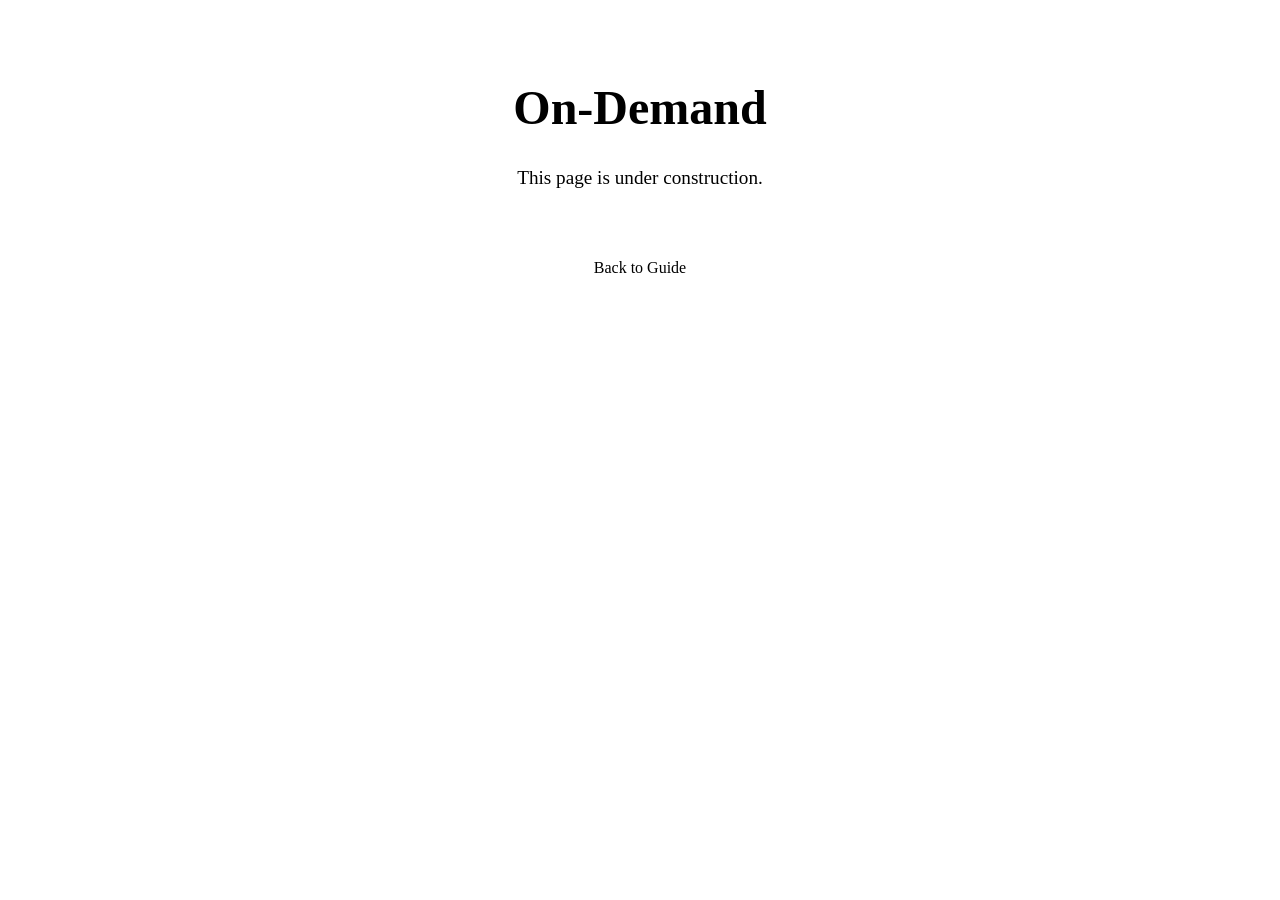
==== ondemand.html @ 745fb3fc "Initial ondemand.html Upload" ====
<!DOCTYPE html>
<html lang="en">
<head>
    <meta charset="UTF-8">
    <meta name="viewport" content="width=device-width, initial-scale=1.0">
    <title>On-Demand</title>
    <link rel="stylesheet" href="css/style.css">
    <style>
        .ondemand-container {
            padding: 40px;
            text-align: center;
        }
        .ondemand-container h1 {
            color: var(--accent-color);
            font-size: 3em;
        }
        .ondemand-container p {
            font-size: 1.2em;
        }
        .back-link {
            display: inline-block;
            margin-top: 40px;
            padding: 10px 20px;
            background-color: var(--secondary-bg);
            color: var(--text-color);
            text-decoration: none;
            border-radius: 8px;
        }
    </style>
</head>
<body>
    <div class="ondemand-container">
        <h1>On-Demand</h1>
        <p>This page is under construction.</p>
        <a href="index.html" class="back-link">Back to Guide</a>
    </div>
</body>
</html>
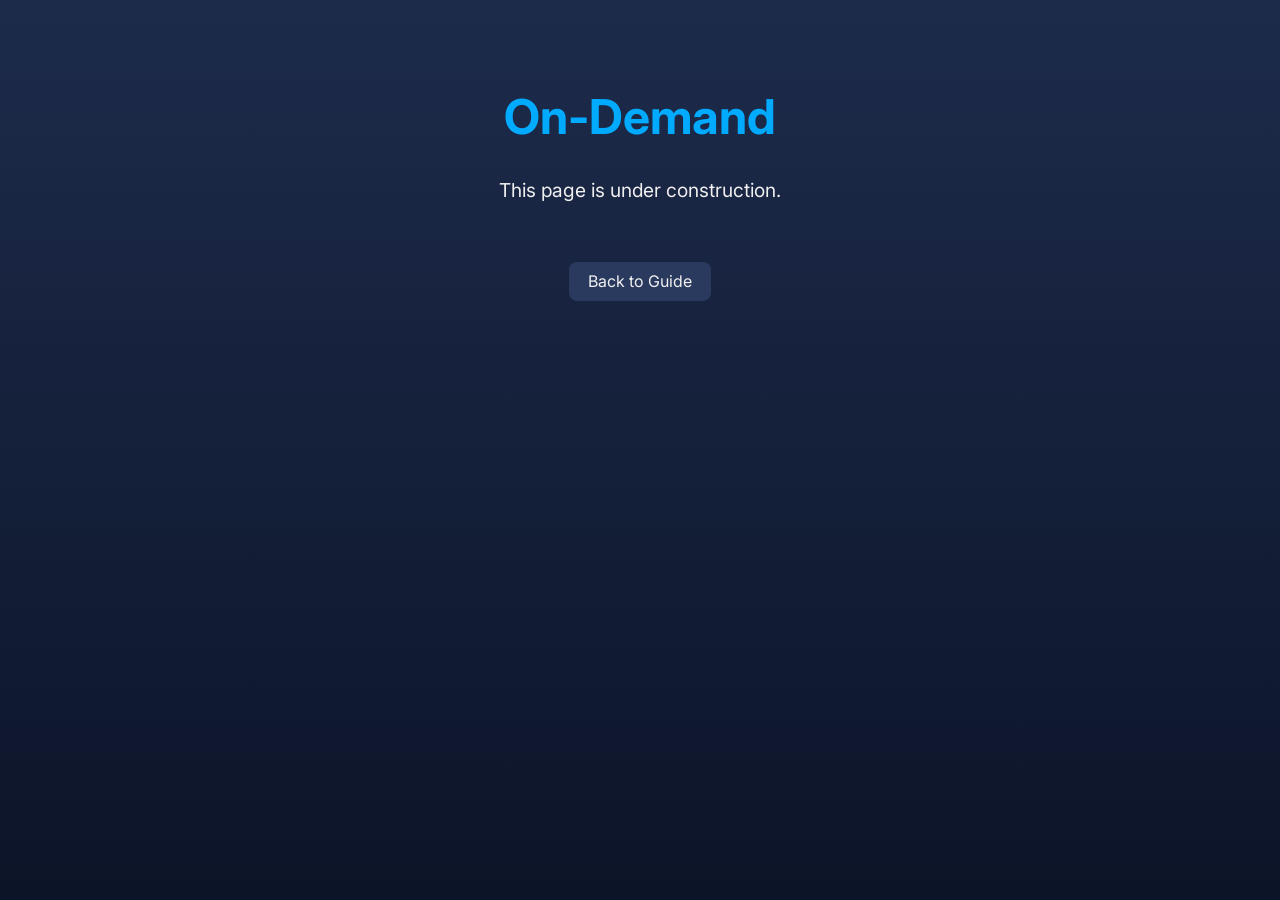
==== commit 07b06e84: "Update ondemand.html with new bug fixes Scripts and CSS were fixed, keeping ondemand page up to date" ====
--- a/ondemand.html
+++ b/ondemand.html
@@ -7,7 +7,7 @@
     <link rel="stylesheet" href="css/style.css">
     <style>
         .ondemand-container {
-            padding: 40px;
+            padding: 2.5rem;
             text-align: center;
         }
         .ondemand-container h1 {
@@ -19,12 +19,12 @@
         }
         .back-link {
             display: inline-block;
-            margin-top: 40px;
-            padding: 10px 20px;
+            margin-top: 2.5rem;
+            padding: 0.6rem 1.2rem;
             background-color: var(--secondary-bg);
             color: var(--text-color);
             text-decoration: none;
-            border-radius: 8px;
+            border-radius: 0.5rem;
         }
     </style>
 </head>
@@ -34,5 +34,28 @@
         <p>This page is under construction.</p>
         <a href="index.html" class="back-link">Back to Guide</a>
     </div>
+
+    <script>
+        async function applyTheme() {
+            try {
+                const response = await fetch('config.xml');
+                if (!response.ok) return;
+                const xmlString = await response.text();
+                const parser = new DOMParser();
+                const xmlDoc = parser.parseFromString(xmlString, "application/xml");
+                
+                const colorNodes = xmlDoc.querySelectorAll('colors *');
+                colorNodes.forEach(node => {
+                    const key = `--${node.tagName.toLowerCase()}`;
+                    const value = node.textContent;
+                    document.documentElement.style.setProperty(key.replace(/([a-z])([A-Z])/g, '$1-$2'), value);
+                });
+            } catch (err) {
+                console.error("Could not load theme:", err);
+            }
+        }
+        applyTheme();
+    </script>
 </body>
 </html>
+
--- a/css/style.css
+++ b/css/style.css
@@ -0,0 +1,366 @@
+@import url('https://fonts.googleapis.com/css2?family=Inter:wght@400;700&display=swap');
+
+:root {
+    --primary-bg-start: #1d2b4b;
+    --primary-bg-end: #0c1428;
+    --secondary-bg: #2a3a5e;
+    --tertiary-bg: #4d648d;
+    --accent-color: #00aaff;
+    --text-color: #f0f0f0;
+    --live-bg: #78909c;
+    --past-bg: #263238;
+    --font-main: 'Inter', sans-serif;
+    --row-height: 85px;
+}
+
+body {
+    background-color: var(--primary-bg-end);
+    background-image: linear-gradient(180deg, var(--primary-bg-start) 0%, var(--primary-bg-end) 100%);
+    color: var(--text-color);
+    font-family: var(--font-main);
+    font-size: 16px;
+    margin: 0;
+    padding: 15px;
+    overflow: hidden;
+    height: 100vh;
+    box-sizing: border-box;
+}
+
+#app-container {
+    transition: filter 0.3s ease-in-out;
+}
+#app-container.blurred {
+    filter: blur(8px) brightness(0.4);
+}
+
+.guide-wrapper {
+    display: flex;
+    flex-direction: column;
+    height: 100%;
+}
+
+#guide-header {
+    display: flex;
+    justify-content: space-between;
+    align-items: center;
+    font-size: 1.5em;
+    font-weight: 700;
+    color: var(--text-color);
+    padding-bottom: 10px;
+    border-bottom: 1px solid var(--tertiary-bg);
+    flex-shrink: 0;
+}
+
+.header-left, .header-right {
+    display: flex;
+    align-items: center;
+    gap: 15px;
+}
+
+#guide-logo-placeholder {
+    width: 220px;
+    height: 50px;
+    background-size: contain;
+    background-repeat: no-repeat;
+    background-position: left center;
+    border: 2px dashed var(--tertiary-bg);
+    border-radius: 8px;
+}
+
+#info-cluster {
+    display: flex;
+    align-items: center;
+    gap: 15px;
+    font-size: 0.8em;
+    font-weight: 400;
+}
+
+#current-program-details {
+    display: grid;
+    grid-template-columns: 140px 1fr 280px;
+    gap: 20px;
+    padding: 20px;
+    background-image: linear-gradient(180deg, var(--secondary-bg) 0%, #1e2444 100%);
+    border: 1px solid var(--tertiary-bg);
+    border-radius: 12px;
+    box-shadow: 0 4px 15px rgba(0,0,0,0.3);
+    flex-shrink: 0;
+    min-height: 180px;
+    align-items: center;
+}
+
+.details-poster-container {
+    width: 140px;
+    height: 180px;
+    background-color: var(--primary-bg-end);
+    border-radius: 8px;
+    overflow: hidden;
+}
+.details-poster-container img {
+    width: 100%;
+    height: 100%;
+    object-fit: cover;
+}
+
+.details-text-content {
+    display: flex;
+    flex-direction: column;
+    height: 100%;
+    min-height: 180px;
+}
+
+.details-channel-info {
+    display: flex;
+    align-items: center;
+    gap: 10px;
+    margin-bottom: 8px;
+}
+.details-channel-info img { max-height: 25px; }
+.details-channel-info span { font-size: 0.9em; opacity: 0.8; }
+
+.details-text-content h3 {
+    margin: 0 0 10px 0;
+    color: var(--accent-color);
+    font-size: 1.5em;
+}
+.details-text-content h3 .episode-num {
+    font-size: 0.7em;
+    color: var(--tertiary-bg);
+    margin-left: 8px;
+}
+
+.description-container {
+    height: 80px;
+    overflow: hidden;
+    position: relative;
+}
+.description-container p {
+    margin: 4px 0;
+    font-size: 0.9em;
+    position: absolute;
+    width: 100%;
+}
+.description-container p.autoscroll {
+    animation: scroll-text 15s linear infinite alternate;
+}
+@keyframes scroll-text {
+    from { transform: translateY(0%); }
+    to { transform: translateY(calc(-100% + 80px)); }
+}
+
+.details-timeslot {
+    font-size: 0.8em;
+    opacity: 0.8;
+    margin-top: auto;
+}
+
+#widget-slideshow-container {
+    width: 100%;
+    height: 100%;
+    border-radius: 8px;
+    position: relative;
+    overflow: hidden;
+    background-color: var(--primary-bg-end);
+}
+.widget-slide {
+    position: absolute;
+    width: 100%;
+    height: 100%;
+    padding: 15px;
+    box-sizing: border-box;
+    opacity: 0;
+    transition: opacity 0.5s ease-in-out;
+    display: flex;
+    flex-direction: column;
+}
+.widget-slide.active { opacity: 1; }
+.widget-title {
+    font-weight: bold;
+    color: var(--accent-color);
+    margin-bottom: 10px;
+    font-size: 0.9em;
+}
+#hourly-forecast-widget .forecast-items {
+    display: flex;
+    justify-content: space-around;
+    flex-grow: 1;
+}
+.forecast-item { text-align: center; font-size: 0.8em; }
+.forecast-item img { width: 40px; height: 40px; }
+#recommendation-widget .rec-show-title { font-weight: bold; }
+#recommendation-widget .rec-show-channel { font-size: 0.8em; opacity: 0.8; }
+
+#guide-body {
+    display: grid;
+    grid-template-columns: 240px 1fr;
+    grid-template-rows: 40px auto;
+    margin-top: 10px;
+    flex-grow: 1;
+    min-height: 0;
+}
+
+ #guide-corner {
+    grid-column: 1 / 2;
+    grid-row: 1 / 2;
+    background-color: var(--secondary-bg);
+    border-bottom: 1px solid var(--tertiary-bg);
+    border-top-left-radius: 8px;
+    display: flex;
+    align-items: center;
+    justify-content: center;
+    font-weight: bold;
+    color: var(--accent-color);
+}
+
+#time-bar {
+    grid-column: 2 / 3;
+    grid-row: 1 / 2;
+    background-color: var(--secondary-bg);
+    border-bottom: 1px solid var(--tertiary-bg);
+    border-top-right-radius: 8px;
+    overflow-x: hidden;
+}
+#time-bar-content {
+    display: flex;
+}
+
+.time-marker {
+    text-align: center;
+    padding-top: 10px;
+    font-size: 0.9em;
+    border-right: 1px solid var(--tertiary-bg);
+    flex-shrink: 0;
+}
+.time-marker:last-child { border-right: none; }
+
+#channel-list {
+    grid-column: 1 / 2;
+    grid-row: 2 / 3;
+    background-color: var(--secondary-bg);
+    overflow-y: scroll;
+     -ms-overflow-style: none;
+    scrollbar-width: none;
+    border-bottom-left-radius: 8px;
+    max-height: calc(5 * var(--row-height));
+}
+#channel-list::-webkit-scrollbar { display: none; }
+
+.channel-info {
+    height: var(--row-height);
+    display: flex;
+    align-items: center;
+    padding: 0 10px;
+    box-sizing: border-box;
+    border-bottom: 1px solid var(--tertiary-bg);
+    gap: 10px;
+    cursor: pointer;
+}
+.channel-info:hover { background-color: var(--tertiary-bg); }
+.channel-info img { height: 50px; width: 50px; object-fit: contain; flex-shrink: 0; }
+.channel-text { display: flex; align-items: baseline; gap: 8px; overflow: hidden; white-space: nowrap; }
+.channel-name { font-size: 1em; font-weight: bold; text-overflow: ellipsis; overflow: hidden; }
+.channel-number { font-size: 0.9em; opacity: 0.7; flex-shrink: 0; }
+
+#program-grid-container {
+    grid-column: 2 / 3;
+    grid-row: 2 / 3;
+    overflow: scroll;
+    position: relative;
+    background-color: rgba(12, 20, 40, 0.8);
+    border-bottom-right-radius: 8px;
+    max-height: calc(5 * var(--row-height));
+}
+#program-grid-container::-webkit-scrollbar { display: none; }
+
+#program-grid {
+    position: relative;
+    width: 600%;
+}
+
+.program-block {
+    position: absolute;
+    height: calc(var(--row-height) - 2px);
+    background-image: linear-gradient(to bottom, var(--secondary-bg), #22304d);
+    border: 1px solid var(--tertiary-bg);
+    border-radius: 6px;
+    overflow: hidden;
+    box-sizing: border-box;
+    cursor: pointer;
+    font-size: 1em;
+    color: var(--text-color);
+    transition: border-color 0.2s ease-in-out;
+    box-shadow: inset 0 1px 1px rgba(255,255,255,0.1);
+}
+.program-block.live { background-image: linear-gradient(to bottom, var(--live-bg), #5c7480); }
+.program-block.past { background-image: linear-gradient(to bottom, var(--past-bg), #1a2327); opacity: 0.7; }
+
+.program-block:hover, .program-block.selected { border-color: var(--accent-color); z-index: 5; }
+.program-block:hover .program-content, .program-block.selected .program-content { background-image: linear-gradient(to bottom, var(--tertiary-bg), #3c5074); }
+
+.program-content { padding: 8px; position: relative; height: 100%; box-sizing: border-box; border-radius: 5px; }
+.program-title { position: sticky; left: 8px; font-weight: bold; white-space: nowrap; overflow: hidden; text-overflow: ellipsis; margin-bottom: 4px; }
+.program-time { font-size: 0.8em; opacity: 0.8; }
+
+#menu-overlay {
+    position: fixed;
+    top: 0;
+    left: 0;
+    width: 100vw;
+    height: 100vh;
+    background-color: rgba(0,0,0,0.5);
+    opacity: 0;
+    visibility: hidden;
+    transition: opacity 0.3s ease-in-out, visibility 0.3s ease-in-out;
+    z-index: 99;
+}
+#menu-overlay.visible {
+    opacity: 1;
+    visibility: visible;
+}
+
+#side-menu {
+    position: fixed;
+    left: -300px; 
+    top: 0;
+    height: 100vh;
+    width: 280px;
+    background: rgba(20, 30, 60, 0.7); 
+    backdrop-filter: blur(15px); 
+    border-right: 1px solid var(--tertiary-bg);
+    box-shadow: 5px 0 25px rgba(0,0,0,0.3);
+    transition: left 0.4s cubic-bezier(0.25, 0.46, 0.45, 0.94);
+    z-index: 100;
+    padding: 20px;
+    box-sizing: border-box;
+}
+
+#side-menu.visible {
+    left: 0;
+}
+
+#side-menu h2 {
+    color: var(--accent-color);
+    margin-top: 0;
+    text-align: center;
+}
+
+#side-menu ul {
+    list-style: none;
+    padding: 0;
+}
+
+#side-menu .menu-button {
+    display: block;
+    padding: 15px 20px;
+    margin-bottom: 10px;
+    background-color: var(--secondary-bg);
+    color: var(--text-color);
+    text-decoration: none;
+    border-radius: 8px;
+    transition: background-color 0.2s ease;
+}
+
+#side-menu .menu-button:hover {
+    background-color: var(--tertiary-bg);
+}
+
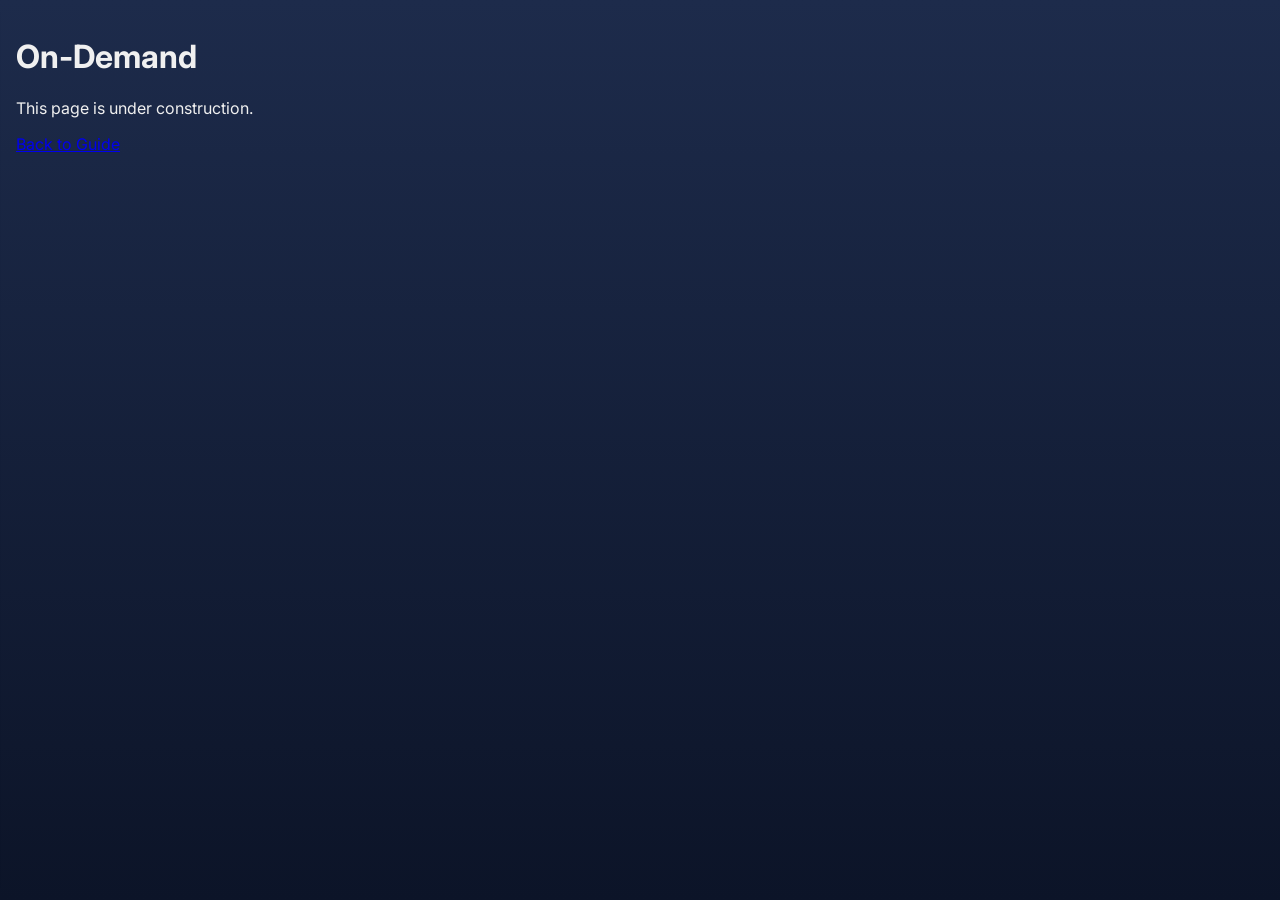
==== commit 21ea014d: "Update On-Demand with new features On-Demand now has the side menu and licensing. Still in progress." ====
--- a/ondemand.html
+++ b/ondemand.html
@@ -1,3 +1,20 @@
+<!--
+ Copyright (C) 2025 Preborned Software
+
+ This program is free software: you can redistribute it and/or modify
+ it under the terms of the GNU General Public License as published by
+ the Free Software Foundation, either version 3 of the License, or
+ (at your option) any later version.
+
+ This program is distributed in the hope that it will be useful,
+ but WITHOUT ANY WARRANTY; without even the implied warranty of
+ MERCHANTABILITY or FITNESS FOR A PARTICULAR PURPOSE.  See the
+ GNU General Public License for more details.
+
+ You should have received a copy of the GNU General Public License
+ along with this program.  If not, see <https://www.gnu.org/licenses/>.
+-->
+
 <!DOCTYPE html>
 <html lang="en">
 <head>
@@ -5,57 +22,32 @@
     <meta name="viewport" content="width=device-width, initial-scale=1.0">
     <title>On-Demand</title>
     <link rel="stylesheet" href="css/style.css">
-    <style>
-        .ondemand-container {
-            padding: 2.5rem;
-            text-align: center;
-        }
-        .ondemand-container h1 {
-            color: var(--accent-color);
-            font-size: 3em;
-        }
-        .ondemand-container p {
-            font-size: 1.2em;
-        }
-        .back-link {
-            display: inline-block;
-            margin-top: 2.5rem;
-            padding: 0.6rem 1.2rem;
-            background-color: var(--secondary-bg);
-            color: var(--text-color);
-            text-decoration: none;
-            border-radius: 0.5rem;
-        }
-    </style>
 </head>
 <body>
-    <div class="ondemand-container">
+    <div id="app-container">
         <h1>On-Demand</h1>
         <p>This page is under construction.</p>
-        <a href="index.html" class="back-link">Back to Guide</a>
+        <a href="index.html">Back to Guide</a>
     </div>
 
-    <script>
-        async function applyTheme() {
-            try {
-                const response = await fetch('config.xml');
-                if (!response.ok) return;
-                const xmlString = await response.text();
-                const parser = new DOMParser();
-                const xmlDoc = parser.parseFromString(xmlString, "application/xml");
-                
-                const colorNodes = xmlDoc.querySelectorAll('colors *');
-                colorNodes.forEach(node => {
-                    const key = `--${node.tagName.toLowerCase()}`;
-                    const value = node.textContent;
-                    document.documentElement.style.setProperty(key.replace(/([a-z])([A-Z])/g, '$1-$2'), value);
-                });
-            } catch (err) {
-                console.error("Could not load theme:", err);
-            }
-        }
-        applyTheme();
-    </script>
+    <div id="menu-overlay"></div>
+    <nav id="side-menu">
+        <h2>Menu</h2>
+        <div id="widget-slideshow-container">
+            <div id="hourly-forecast-widget" class="widget-slide">
+                <div class="widget-title">HOURLY FORECAST</div>
+                <div class="forecast-items"></div>
+            </div>
+            <div id="recommendation-widget" class="widget-slide">
+                <div class="widget-title">COMING UP NEXT</div>
+                <div class="rec-content"></div>
+            </div>
+        </div>
+        <ul>
+            <li><a href="index.html" class="menu-button">Guide</a></li>
+            <li><a href="ondemand.html" class="menu-button">On-Demand</a></li>
+        </ul>
+    </nav>
+    <script src="scripts/ondemand.js"></script>
 </body>
 </html>
-
--- a/css/style.css
+++ b/css/style.css
@@ -10,7 +10,11 @@
     --live-bg: #78909c;
     --past-bg: #263238;
     --font-main: 'Inter', sans-serif;
-    --row-height: 85px;
+    --row-height: 5.3rem;
+}
+
+html {
+    font-size: clamp(16px, 1.2vw, 22px); 
 }
 
 body {
@@ -18,9 +22,9 @@
     background-image: linear-gradient(180deg, var(--primary-bg-start) 0%, var(--primary-bg-end) 100%);
     color: var(--text-color);
     font-family: var(--font-main);
-    font-size: 16px;
+    font-size: 1rem;
     margin: 0;
-    padding: 15px;
+    padding: 1rem;
     overflow: hidden;
     height: 100vh;
     box-sizing: border-box;
@@ -46,54 +50,54 @@
     font-size: 1.5em;
     font-weight: 700;
     color: var(--text-color);
-    padding-bottom: 10px;
-    border-bottom: 1px solid var(--tertiary-bg);
+    padding-bottom: 0.7rem;
     flex-shrink: 0;
 }
 
 .header-left, .header-right {
     display: flex;
     align-items: center;
-    gap: 15px;
+    gap: 1rem;
 }
 
 #guide-logo-placeholder {
-    width: 220px;
-    height: 50px;
+    width: 13rem;
+    height: 3rem;
     background-size: contain;
     background-repeat: no-repeat;
     background-position: left center;
     border: 2px dashed var(--tertiary-bg);
-    border-radius: 8px;
+    border-radius: 0.5rem;
 }
 
 #info-cluster {
     display: flex;
     align-items: center;
-    gap: 15px;
+    gap: 1rem;
     font-size: 0.8em;
     font-weight: 400;
 }
 
 #current-program-details {
     display: grid;
-    grid-template-columns: 140px 1fr 280px;
-    gap: 20px;
-    padding: 20px;
+    grid-template-columns: 8rem 1fr 16rem;
+    gap: 1.2rem;
+    padding: 1.2rem;
     background-image: linear-gradient(180deg, var(--secondary-bg) 0%, #1e2444 100%);
     border: 1px solid var(--tertiary-bg);
-    border-radius: 12px;
+    border-radius: 0.75rem;
     box-shadow: 0 4px 15px rgba(0,0,0,0.3);
     flex-shrink: 0;
-    min-height: 180px;
-    align-items: center;
+    min-height: 11rem;
+    align-items: center;
+    margin-top: 1rem;
 }
 
 .details-poster-container {
-    width: 140px;
-    height: 180px;
+    width: 8rem;
+    height: 11rem;
     background-color: var(--primary-bg-end);
-    border-radius: 8px;
+    border-radius: 0.5rem;
     overflow: hidden;
 }
 .details-poster-container img {
@@ -106,36 +110,36 @@
     display: flex;
     flex-direction: column;
     height: 100%;
-    min-height: 180px;
+    min-height: 11rem;
 }
 
 .details-channel-info {
     display: flex;
     align-items: center;
-    gap: 10px;
-    margin-bottom: 8px;
-}
-.details-channel-info img { max-height: 25px; }
+    gap: 0.6rem;
+    margin-bottom: 0.5rem;
+}
+.details-channel-info img { max-height: 1.5rem; }
 .details-channel-info span { font-size: 0.9em; opacity: 0.8; }
 
 .details-text-content h3 {
-    margin: 0 0 10px 0;
+    margin: 0 0 0.6rem 0;
     color: var(--accent-color);
     font-size: 1.5em;
 }
 .details-text-content h3 .episode-num {
     font-size: 0.7em;
     color: var(--tertiary-bg);
-    margin-left: 8px;
+    margin-left: 0.5rem;
 }
 
 .description-container {
-    height: 80px;
+    height: 5rem;
     overflow: hidden;
     position: relative;
 }
 .description-container p {
-    margin: 4px 0;
+    margin: 0.25rem 0;
     font-size: 0.9em;
     position: absolute;
     width: 100%;
@@ -145,7 +149,7 @@
 }
 @keyframes scroll-text {
     from { transform: translateY(0%); }
-    to { transform: translateY(calc(-100% + 80px)); }
+    to { transform: translateY(calc(-100% + 5rem)); }
 }
 
 .details-timeslot {
@@ -157,7 +161,7 @@
 #widget-slideshow-container {
     width: 100%;
     height: 100%;
-    border-radius: 8px;
+    border-radius: 0.5rem;
     position: relative;
     overflow: hidden;
     background-color: var(--primary-bg-end);
@@ -166,7 +170,7 @@
     position: absolute;
     width: 100%;
     height: 100%;
-    padding: 15px;
+    padding: 1rem;
     box-sizing: border-box;
     opacity: 0;
     transition: opacity 0.5s ease-in-out;
@@ -177,7 +181,7 @@
 .widget-title {
     font-weight: bold;
     color: var(--accent-color);
-    margin-bottom: 10px;
+    margin-bottom: 0.6rem;
     font-size: 0.9em;
 }
 #hourly-forecast-widget .forecast-items {
@@ -186,15 +190,15 @@
     flex-grow: 1;
 }
 .forecast-item { text-align: center; font-size: 0.8em; }
-.forecast-item img { width: 40px; height: 40px; }
+.forecast-item img { width: 2.5rem; height: 2.5rem; }
 #recommendation-widget .rec-show-title { font-weight: bold; }
 #recommendation-widget .rec-show-channel { font-size: 0.8em; opacity: 0.8; }
 
 #guide-body {
     display: grid;
-    grid-template-columns: 240px 1fr;
-    grid-template-rows: 40px auto;
-    margin-top: 10px;
+    grid-template-columns: 15rem 1fr;
+    grid-template-rows: 2.5rem auto;
+    margin-top: 1rem;
     flex-grow: 1;
     min-height: 0;
 }
@@ -204,7 +208,7 @@
     grid-row: 1 / 2;
     background-color: var(--secondary-bg);
     border-bottom: 1px solid var(--tertiary-bg);
-    border-top-left-radius: 8px;
+    border-top-left-radius: 0.5rem;
     display: flex;
     align-items: center;
     justify-content: center;
@@ -217,16 +221,18 @@
     grid-row: 1 / 2;
     background-color: var(--secondary-bg);
     border-bottom: 1px solid var(--tertiary-bg);
-    border-top-right-radius: 8px;
+    border-top-right-radius: 0.5rem;
     overflow-x: hidden;
 }
 #time-bar-content {
     display: flex;
+    position: relative; 
 }
 
 .time-marker {
+    box-sizing: border-box;
     text-align: center;
-    padding-top: 10px;
+    padding-top: 0.6rem;
     font-size: 0.9em;
     border-right: 1px solid var(--tertiary-bg);
     flex-shrink: 0;
@@ -240,8 +246,8 @@
     overflow-y: scroll;
      -ms-overflow-style: none;
     scrollbar-width: none;
-    border-bottom-left-radius: 8px;
-    max-height: calc(5 * var(--row-height));
+    border-bottom-left-radius: 0.5rem;
+    max-height: calc(4 * var(--row-height));
 }
 #channel-list::-webkit-scrollbar { display: none; }
 
@@ -249,32 +255,33 @@
     height: var(--row-height);
     display: flex;
     align-items: center;
-    padding: 0 10px;
+    padding: 0 0.6rem;
     box-sizing: border-box;
     border-bottom: 1px solid var(--tertiary-bg);
-    gap: 10px;
+    gap: 0.6rem;
     cursor: pointer;
 }
 .channel-info:hover { background-color: var(--tertiary-bg); }
-.channel-info img { height: 50px; width: 50px; object-fit: contain; flex-shrink: 0; }
-.channel-text { display: flex; align-items: baseline; gap: 8px; overflow: hidden; white-space: nowrap; }
+.channel-info img { height: 3rem; width: 3rem; object-fit: contain; flex-shrink: 0; }
+.channel-text { display: flex; align-items: baseline; gap: 0.5rem; overflow: hidden; white-space: nowrap; }
 .channel-name { font-size: 1em; font-weight: bold; text-overflow: ellipsis; overflow: hidden; }
 .channel-number { font-size: 0.9em; opacity: 0.7; flex-shrink: 0; }
 
 #program-grid-container {
     grid-column: 2 / 3;
     grid-row: 2 / 3;
-    overflow: scroll;
+    overflow-x: scroll;
+    overflow-y: hidden;
     position: relative;
     background-color: rgba(12, 20, 40, 0.8);
-    border-bottom-right-radius: 8px;
-    max-height: calc(5 * var(--row-height));
+    border-bottom-right-radius: 0.5rem;
+    height: calc(4 * var(--row-height));
 }
 #program-grid-container::-webkit-scrollbar { display: none; }
 
 #program-grid {
     position: relative;
-    width: 600%;
+    height: 100%;
 }
 
 .program-block {
@@ -282,7 +289,7 @@
     height: calc(var(--row-height) - 2px);
     background-image: linear-gradient(to bottom, var(--secondary-bg), #22304d);
     border: 1px solid var(--tertiary-bg);
-    border-radius: 6px;
+    border-radius: 0.375rem;
     overflow: hidden;
     box-sizing: border-box;
     cursor: pointer;
@@ -297,9 +304,53 @@
 .program-block:hover, .program-block.selected { border-color: var(--accent-color); z-index: 5; }
 .program-block:hover .program-content, .program-block.selected .program-content { background-image: linear-gradient(to bottom, var(--tertiary-bg), #3c5074); }
 
-.program-content { padding: 8px; position: relative; height: 100%; box-sizing: border-box; border-radius: 5px; }
-.program-title { position: sticky; left: 8px; font-weight: bold; white-space: nowrap; overflow: hidden; text-overflow: ellipsis; margin-bottom: 4px; }
-.program-time { font-size: 0.8em; opacity: 0.8; }
+.program-content { 
+    padding: 0.5rem; 
+    position: relative; 
+    height: 100%; 
+    box-sizing: border-box; 
+    border-radius: 0.3rem; 
+    display: flex;
+    flex-direction: column;
+    overflow: hidden;
+}
+.program-title { 
+    font-weight: bold; 
+    white-space: nowrap; 
+    text-overflow: ellipsis; 
+    overflow: hidden;
+    position: relative;
+}
+.program-time { 
+    font-size: 0.8em; 
+    opacity: 0.8; 
+    margin-top: auto;
+}
+
+#message-box {
+    margin-top: 1rem;
+    padding: 0.5rem 1rem;
+    background-color: var(--secondary-bg);
+    border: 1px solid var(--tertiary-bg);
+    border-radius: 0.5rem;
+    text-align: center;
+    flex-shrink: 0;
+    overflow: hidden;
+    height: 1.5rem; 
+    line-height: 1.5rem; 
+}
+
+#message-text {
+    margin: 0;
+    white-space: nowrap;
+    display: inline-block;
+    animation: fade-in-out 15s ease-in-out infinite;
+}
+
+@keyframes fade-in-out {
+    0%, 100% { opacity: 0; transform: translateY(10px); }
+    10%, 90% { opacity: 1; transform: translateY(0); }
+}
 
 #menu-overlay {
     position: fixed;
@@ -320,17 +371,17 @@
 
 #side-menu {
     position: fixed;
-    left: -300px; 
+    left: -20rem;
     top: 0;
     height: 100vh;
-    width: 280px;
-    background: rgba(20, 30, 60, 0.7); 
-    backdrop-filter: blur(15px); 
+    width: 18rem;
+    background: rgba(20, 30, 60, 0.7);
+    backdrop-filter: blur(15px);
     border-right: 1px solid var(--tertiary-bg);
     box-shadow: 5px 0 25px rgba(0,0,0,0.3);
     transition: left 0.4s cubic-bezier(0.25, 0.46, 0.45, 0.94);
     z-index: 100;
-    padding: 20px;
+    padding: 1.25rem;
     box-sizing: border-box;
 }
 
@@ -351,16 +402,15 @@
 
 #side-menu .menu-button {
     display: block;
-    padding: 15px 20px;
-    margin-bottom: 10px;
+    padding: 1rem 1.25rem;
+    margin-bottom: 0.6rem;
     background-color: var(--secondary-bg);
     color: var(--text-color);
     text-decoration: none;
-    border-radius: 8px;
+    border-radius: 0.5rem;
     transition: background-color 0.2s ease;
 }
 
 #side-menu .menu-button:hover {
     background-color: var(--tertiary-bg);
 }
-
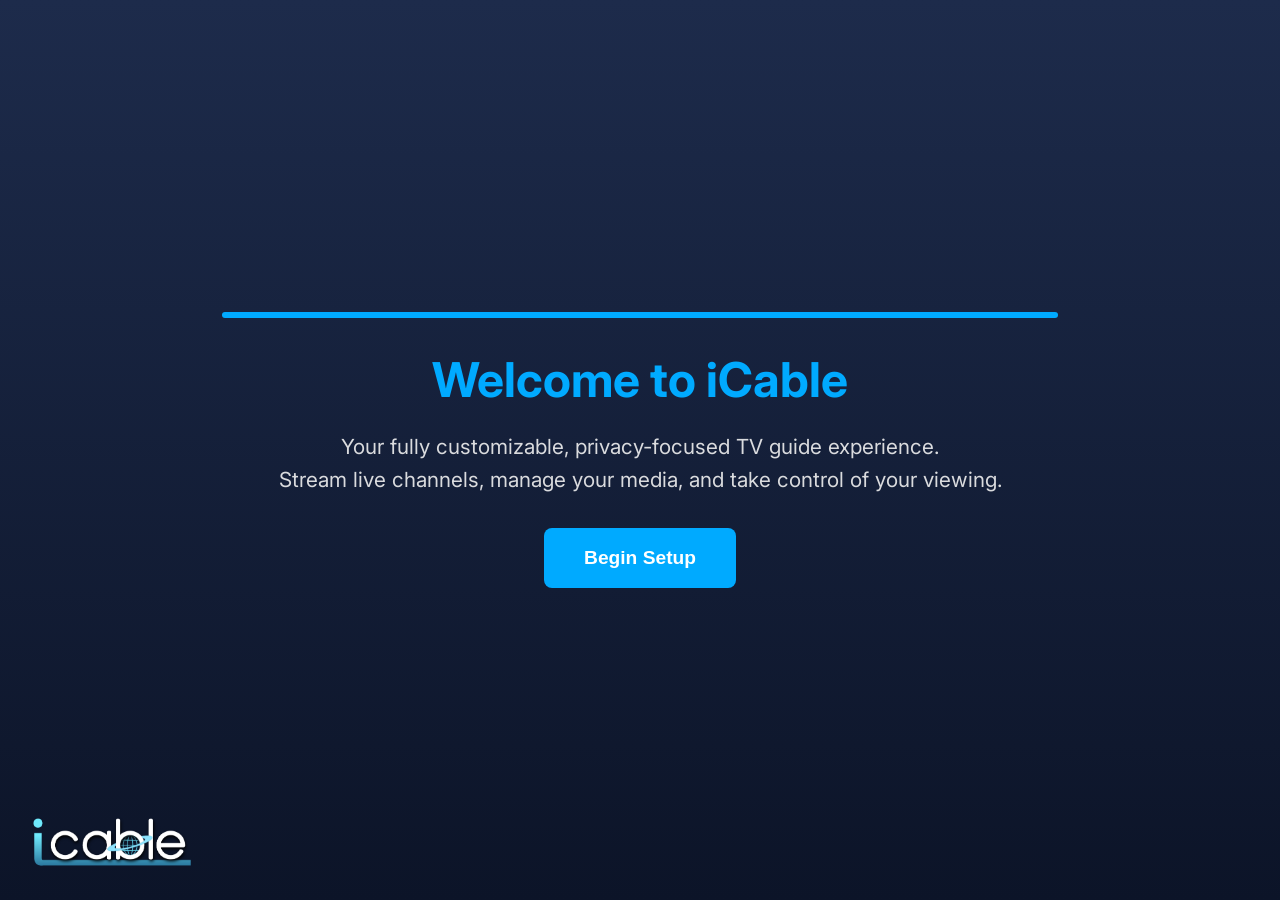
==== commit b439966e: "Update ondemand.html alongside overhaul" ====
--- a/ondemand.html
+++ b/ondemand.html
@@ -20,34 +20,35 @@
 <head>
     <meta charset="UTF-8">
     <meta name="viewport" content="width=device-width, initial-scale=1.0">
-    <title>On-Demand</title>
+    <title>iCable - On-Demand</title>
     <link rel="stylesheet" href="css/style.css">
 </head>
 <body>
     <div id="app-container">
         <h1>On-Demand</h1>
-        <p>This page is under construction.</p>
-        <a href="index.html">Back to Guide</a>
+        <p>This page is under construction. Media server integration coming soon!</p>
+        <a href="index.html" style="color: var(--accent-color); text-decoration: none;">← Back to Guide</a>
     </div>
-
     <div id="menu-overlay"></div>
     <nav id="side-menu">
+         <div id="widget-slideshow-container">
+             <div id="hourly-forecast-widget" class="widget-slide">
+                  <div class="widget-title">HOURLY FORECAST</div>
+                  <div class="forecast-items"></div>
+             </div>
+             <div id="recommendation-widget" class="widget-slide">
+                  <div class="widget-title">COMING UP NEXT</div>
+                  <div class="rec-content"></div>
+             </div>
+         </div>
         <h2>Menu</h2>
-        <div id="widget-slideshow-container">
-            <div id="hourly-forecast-widget" class="widget-slide">
-                <div class="widget-title">HOURLY FORECAST</div>
-                <div class="forecast-items"></div>
-            </div>
-            <div id="recommendation-widget" class="widget-slide">
-                <div class="widget-title">COMING UP NEXT</div>
-                <div class="rec-content"></div>
-            </div>
-        </div>
         <ul>
             <li><a href="index.html" class="menu-button">Guide</a></li>
+            <li><a href="settings.html" class="menu-button">Settings</a></li>
             <li><a href="ondemand.html" class="menu-button">On-Demand</a></li>
         </ul>
     </nav>
+    <script src="scripts/config-manager.js"></script>
     <script src="scripts/ondemand.js"></script>
 </body>
 </html>
--- a/css/style.css
+++ b/css/style.css
@@ -1,3 +1,20 @@
+/*
+ Copyright (C) 2025 Preborned Software
+
+ This program is free software: you can redistribute it and/or modify
+ it under the terms of the GNU General Public License as published by
+ the Free Software Foundation, either version 3 of the License, or
+ (at your option) any later version.
+
+ This program is distributed in the hope that it will be useful,
+ but WITHOUT ANY WARRANTY; without even the implied warranty of
+ MERCHANTABILITY or FITNESS FOR A PARTICULAR PURPOSE.  See the
+ GNU General Public License for more details.
+
+ You should have received a copy of the GNU General Public License
+ along with this program.  If not, see <https://www.gnu.org/licenses/>.
+*/
+
 @import url('https://fonts.googleapis.com/css2?family=Inter:wght@400;700&display=swap');
 
 :root {
@@ -14,7 +31,7 @@
 }
 
 html {
-    font-size: clamp(16px, 1.2vw, 22px); 
+    font-size: clamp(16px, 1.2vw, 22px);
 }
 
 body {
@@ -137,6 +154,8 @@
     height: 5rem;
     overflow: hidden;
     position: relative;
+    -webkit-mask-image: linear-gradient(to bottom, transparent, black 10%, black 90%, transparent);
+    mask-image: linear-gradient(to bottom, transparent, black 10%, black 90%, transparent);
 }
 .description-container p {
     margin: 0.25rem 0;
@@ -144,55 +163,91 @@
     position: absolute;
     width: 100%;
 }
-.description-container p.autoscroll {
-    animation: scroll-text 15s linear infinite alternate;
-}
-@keyframes scroll-text {
+
+@keyframes scroll-text-placeholder {
     from { transform: translateY(0%); }
     to { transform: translateY(calc(-100% + 5rem)); }
 }
 
-.details-timeslot {
-    font-size: 0.8em;
-    opacity: 0.8;
-    margin-top: auto;
-}
-
-#widget-slideshow-container {
+#mini-player-container {
     width: 100%;
     height: 100%;
     border-radius: 0.5rem;
     position: relative;
     overflow: hidden;
     background-color: var(--primary-bg-end);
-}
-.widget-slide {
+    color: var(--tertiary-bg);
+    display: flex;
+    align-items: center;
+    justify-content: center;
+}
+
+#player-ui-wrapper {
+    width: 100%;
+    height: 100%;
+    position: relative;
+    display: none;
+}
+
+#mini-player-container.active #player-ui-wrapper {
+    display: block;
+}
+
+#mini-player-video, #youtube-player-iframe iframe {
+    width: 100%;
+    height: 100%;
     position: absolute;
-    width: 100%;
-    height: 100%;
-    padding: 1rem;
-    box-sizing: border-box;
+    top: 0;
+    left: 0;
+    background: #000;
+}
+
+#player-controls {
+    position: absolute;
+    bottom: 0;
+    left: 0;
+    right: 0;
+    display: flex;
+    align-items: center;
+    padding: 0.5rem;
     opacity: 0;
-    transition: opacity 0.5s ease-in-out;
-    display: flex;
-    flex-direction: column;
-}
-.widget-slide.active { opacity: 1; }
-.widget-title {
-    font-weight: bold;
-    color: var(--accent-color);
-    margin-bottom: 0.6rem;
-    font-size: 0.9em;
-}
-#hourly-forecast-widget .forecast-items {
-    display: flex;
-    justify-content: space-around;
+    transition: opacity 0.3s;
+    background: linear-gradient(to top, rgba(0,0,0,0.7), transparent);
+}
+
+#player-ui-wrapper:hover #player-controls,
+#player-ui-wrapper.paused #player-controls {
+    opacity: 1;
+}
+
+#progress-bar-container {
+    height: 0.5rem;
+    background-color: rgba(255, 255, 255, 0.3);
     flex-grow: 1;
-}
-.forecast-item { text-align: center; font-size: 0.8em; }
-.forecast-item img { width: 2.5rem; height: 2.5rem; }
-#recommendation-widget .rec-show-title { font-weight: bold; }
-#recommendation-widget .rec-show-channel { font-size: 0.8em; opacity: 0.8; }
+    border-radius: 0.25rem;
+    overflow: hidden;
+    opacity: 0;
+    transition: opacity 0.3s ease;
+}
+#player-ui-wrapper.paused #progress-bar-container {
+    opacity: 1;
+}
+
+#progress-bar-filled {
+    width: 0%;
+    height: 100%;
+    background-color: var(--accent-color);
+    border-radius: 0.25rem;
+}
+
+#fullscreen-button {
+    background: none;
+    border: none;
+    color: white;
+    font-size: 1.5rem;
+    margin-left: 0.5rem;
+    cursor: pointer;
+}
 
 #guide-body {
     display: grid;
@@ -226,7 +281,7 @@
 }
 #time-bar-content {
     display: flex;
-    position: relative; 
+    position: relative;
 }
 
 .time-marker {
@@ -304,26 +359,28 @@
 .program-block:hover, .program-block.selected { border-color: var(--accent-color); z-index: 5; }
 .program-block:hover .program-content, .program-block.selected .program-content { background-image: linear-gradient(to bottom, var(--tertiary-bg), #3c5074); }
 
-.program-content { 
-    padding: 0.5rem; 
-    position: relative; 
-    height: 100%; 
-    box-sizing: border-box; 
-    border-radius: 0.3rem; 
+.program-content {
+    padding: 0.5rem;
+    position: relative;
+    height: 100%;
+    box-sizing: border-box;
+    border-radius: 0.3rem;
     display: flex;
     flex-direction: column;
     overflow: hidden;
 }
-.program-title { 
-    font-weight: bold; 
-    white-space: nowrap; 
-    text-overflow: ellipsis; 
-    overflow: hidden;
-    position: relative;
-}
-.program-time { 
-    font-size: 0.8em; 
-    opacity: 0.8; 
+.program-title {
+    font-weight: bold;
+    white-space: nowrap;
+    text-overflow: ellipsis;
+    overflow: hidden;
+    position: relative;
+    transform: translateX(0px);
+    transition: transform 0.1s linear;
+}
+.program-time {
+    font-size: 0.8em;
+    opacity: 0.8;
     margin-top: auto;
 }
 
@@ -336,8 +393,8 @@
     text-align: center;
     flex-shrink: 0;
     overflow: hidden;
-    height: 1.5rem; 
-    line-height: 1.5rem; 
+    height: 1.5rem;
+    line-height: 1.5rem;
 }
 
 #message-text {
@@ -383,10 +440,23 @@
     z-index: 100;
     padding: 1.25rem;
     box-sizing: border-box;
+    display: flex;
+    flex-direction: column;
 }
 
 #side-menu.visible {
     left: 0;
+}
+
+#side-menu #widget-slideshow-container {
+    height: 11rem;
+    flex-shrink: 0;
+    margin-bottom: 1rem;
+    border-radius: 0.5rem;
+    position: relative;
+    overflow: hidden;
+    background-color: var(--primary-bg-end);
+    border: 1px solid var(--tertiary-bg);
 }
 
 #side-menu h2 {
